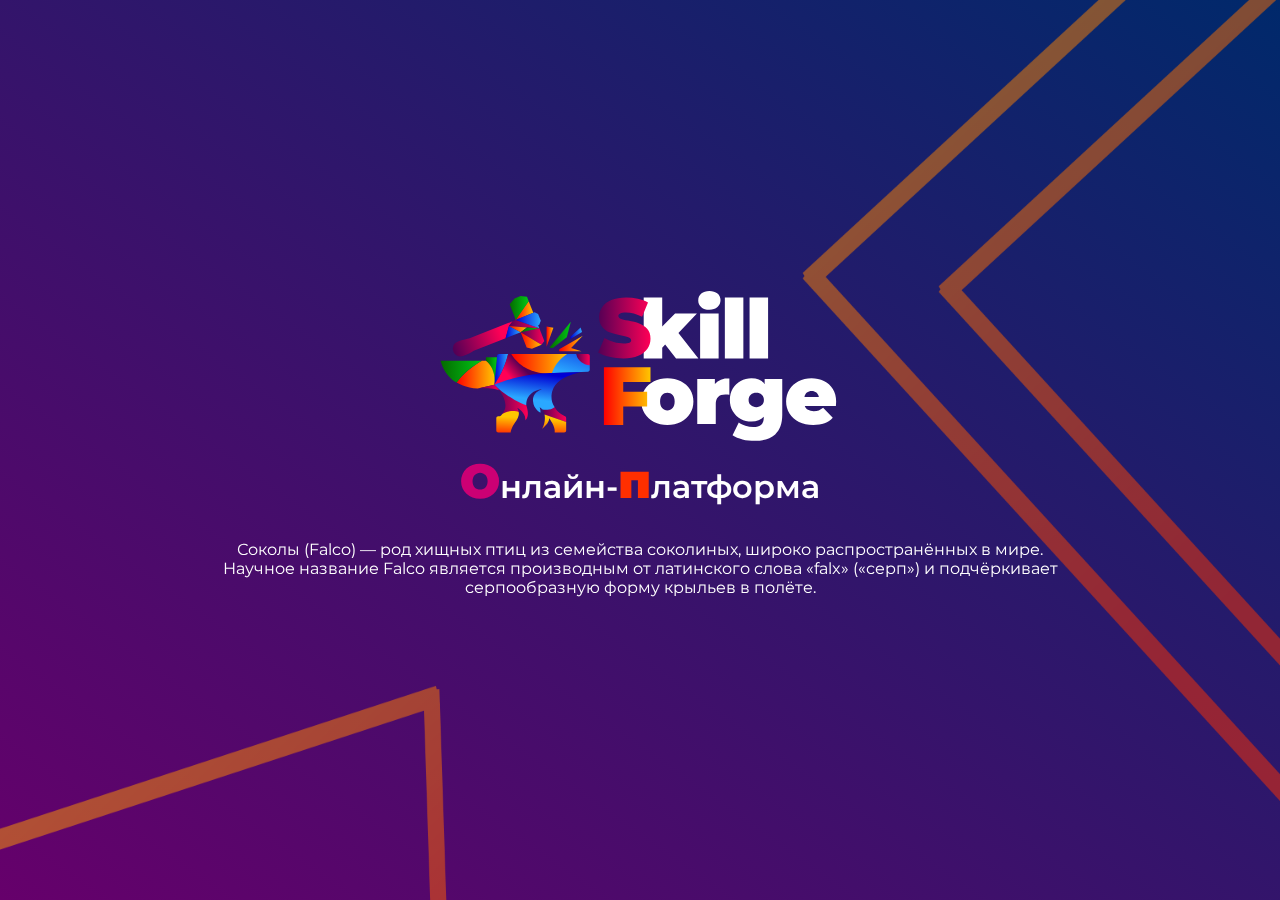
==== src/main/resources/static/index.html @ ac0b3b11 "Копия прошлого проекта" ====
<!DOCTYPE html>
<html lang="en">

<head>
  <meta charset="UTF-8">
  <meta name="viewport" content="width=device-width, initial-scale=1.0">
  <link rel="stylesheet" href="./css/style.css">
  <title>SkillForge - TEST</title>
</head>

<body class="body_hide">
  <img src="./img/bcgr.png" class="background" />
  <img src="./img/lines.svg" clsss="bcgr" alt="">
  <div class="container">
    <img src="./img/logo-fff.svg" alt="" draggable="false" class="logo">
    <h1><span class="p">О</span>нлайн-<span class="o">п</span>латформа</h1>

    <p>Соколы (Falco) — род хищных птиц из семейства соколиных, широко распространённых в мире.<br>
      Научное название Falco является производным от латинского слова «falx» («серп») и подчёркивает серпообразную форму
      крыльев в полёте.</p>

    <script src="./js/main.js"></script>
  </div>

</body>

</html>
---- src/main/resources/static/css/style.css ----
@import url('https://fonts.googleapis.com/css2?family=Lato:wght@400;700;900&family=Montserrat:ital,wght@0,100;0,200;0,300;0,400;0,500;0,600;0,700;0,800;1,100;1,200;1,300;1,400;1,500;1,600;1,700;1,800;1,900&display=swap');

@viewport {
  width: device-width;
    zoom: 1;
    min-zoom: 0.5;
    max-zoom: 3;
    user-zoom: fixed;
}

.body_hide {
	opacity: 0;
	transition: .9s opacity ease-in-out;
}
.body_visible {
	opacity: 1;
}

img.background {
  min-height: 100%;
  min-width: 640px;
  width: 100%;
  height: auto;
  position: fixed;
  top: 0;
  left: 0;
  z-index: -1;
  opacity: 50%;
}

body {
  overflow-x: hidden;
  display: flex;
  
  background: linear-gradient(to top right, #66006b, #00296b);
  background-repeat: no-repeat;
  background-size: cover;
  background-position: center;
  background-attachment: fixed;

  height: 100vh;
  max-height: 100%;
  color: #fff;
  font-family: 'Lato', sans-serif;
  font-family: 'Montserrat', sans-serif;
  margin: 0 0 0 0;
  align-items: center;
  justify-content: center;
  cursor: default;

  -ms-user-select: none;
  -moz-user-select: none;
  -webkit-user-select: none;
  user-select: none;
}

h1 {
  font-weight: 600;
  line-height: 30px;
}

.container {
  margin: 0 0 0 0;
  padding: 0 0 0 0;
  display: flex;
  justify-content: center;
  align-items: center;
  text-align: center;
  flex-flow: column;
  width: 70%;
  max-width: 900px;
}

.logo {
  width: 400px;
  max-width: 80%;
  text-shadow: #fff;
  transition: .1s;
  -moz-user-select: none;
  -webkit-user-select: none;
  -ms-user-select: none;
  user-select: none;
}

.logo:hover {
  transform: scale(1.1);
}

span {
  font-size: 1.5em;
  font-weight: 900;
}

span.p {
  color: #cc0074;
}

span.o {
  color: #ff2f00;
}
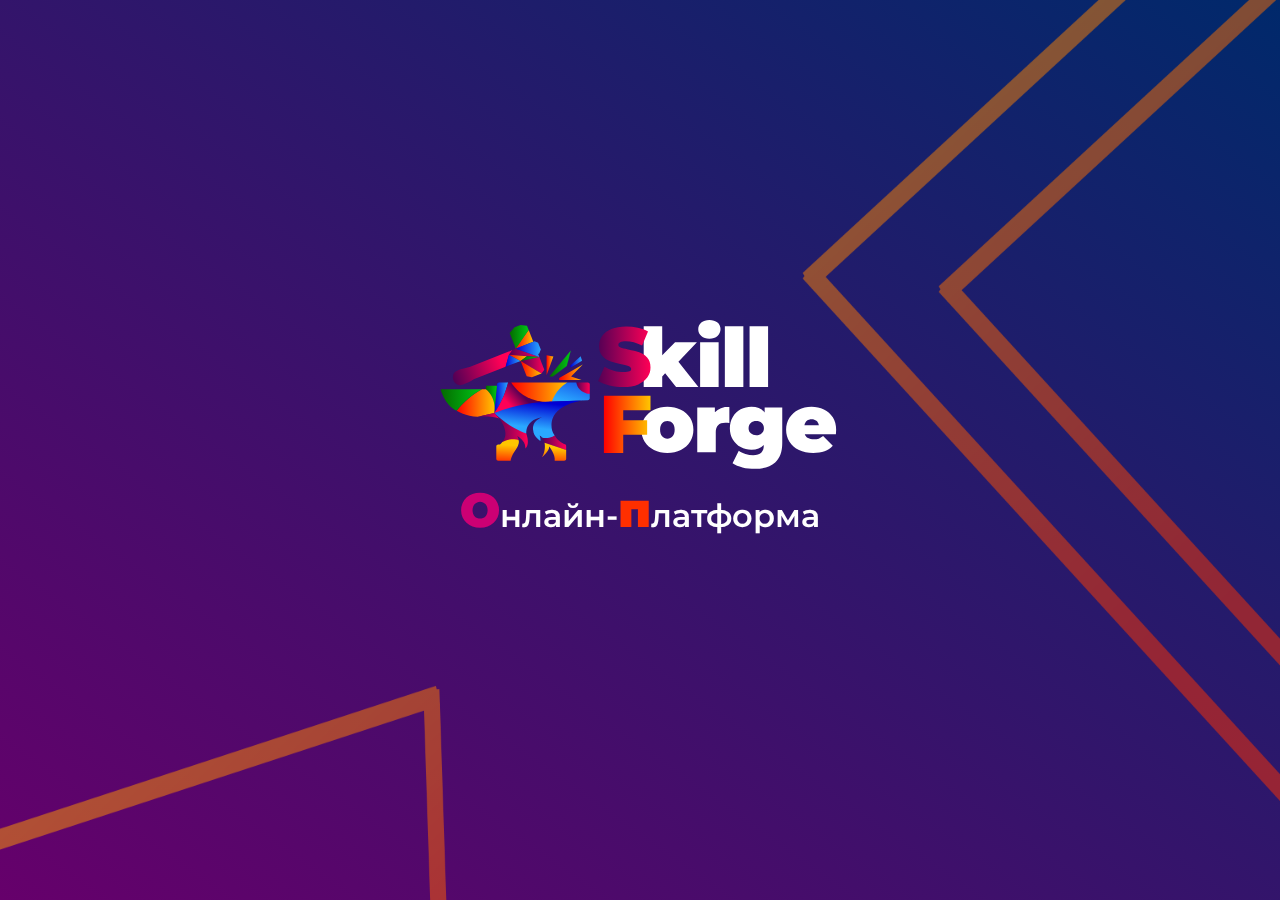
==== commit a5db2358: "Создал переменную для текста" ====
--- a/src/main/resources/static/index.html
+++ b/src/main/resources/static/index.html
@@ -15,9 +15,15 @@
     <img src="./img/logo-fff.svg" alt="" draggable="false" class="logo">
     <h1><span class="p">О</span>нлайн-<span class="o">п</span>латформа</h1>
 
-    <p>Соколы (Falco) — род хищных птиц из семейства соколиных, широко распространённых в мире.<br>
-      Научное название Falco является производным от латинского слова «falx» («серп») и подчёркивает серпообразную форму
-      крыльев в полёте.</p>
+    <p>
+      <script>
+        var client = new XMLHttpRequest();
+        client.open('GET', './txt/falcon.txt');
+        client.onreadystatechange = function () {
+          alert(client.responseText);
+        }
+        client.send();</script>
+    </p>
 
     <script src="./js/main.js"></script>
   </div>
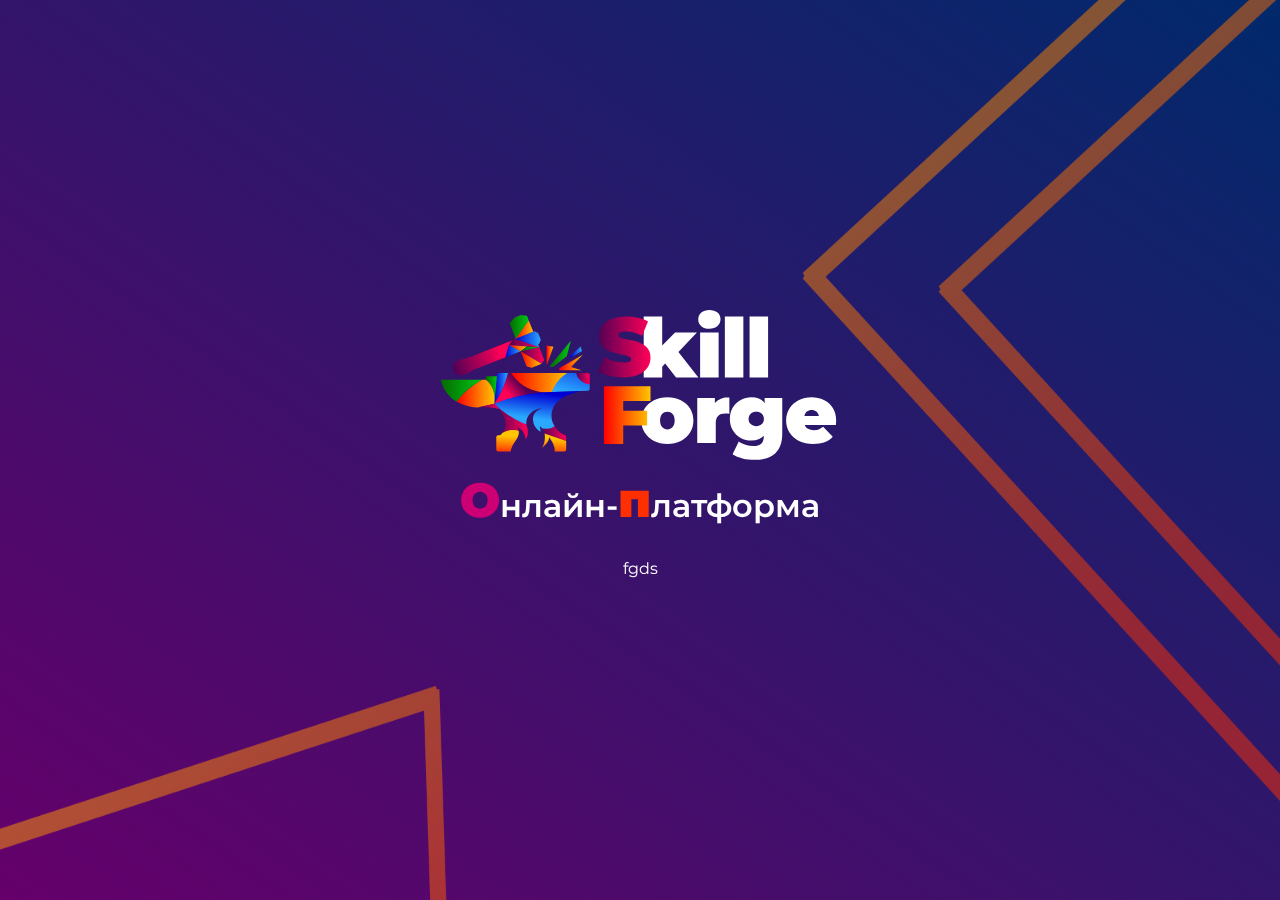
==== commit 9835e327: "Создал текстовый файл, подключил его к html" ====
--- a/src/main/resources/static/index.html
+++ b/src/main/resources/static/index.html
@@ -7,6 +7,7 @@
   <link rel="stylesheet" href="./css/style.css">
   <title>SkillForge - TEST</title>
 </head>
+<script src="https://ajax.googleapis.com/ajax/libs/jquery/3.7.1/jquery.min.js"></script>
 
 <body class="body_hide">
   <img src="./img/bcgr.png" class="background" />
@@ -15,19 +16,15 @@
     <img src="./img/logo-fff.svg" alt="" draggable="false" class="logo">
     <h1><span class="p">О</span>нлайн-<span class="o">п</span>латформа</h1>
 
-    <p>
-      <script>
-        var client = new XMLHttpRequest();
-        client.open('GET', './txt/falcon.txt');
-        client.onreadystatechange = function () {
-          alert(client.responseText);
-        }
-        client.send();</script>
-    </p>
+    <script>
+      $(document).ready(function() {
+        $('#txt').load('./includes/falcon.txt');
+      });
+    </script>
+    <p id="txt">
 
-    <script src="./js/main.js"></script>
+      <script src="./js/main.js"></script>
   </div>
-
 </body>
 
 </html>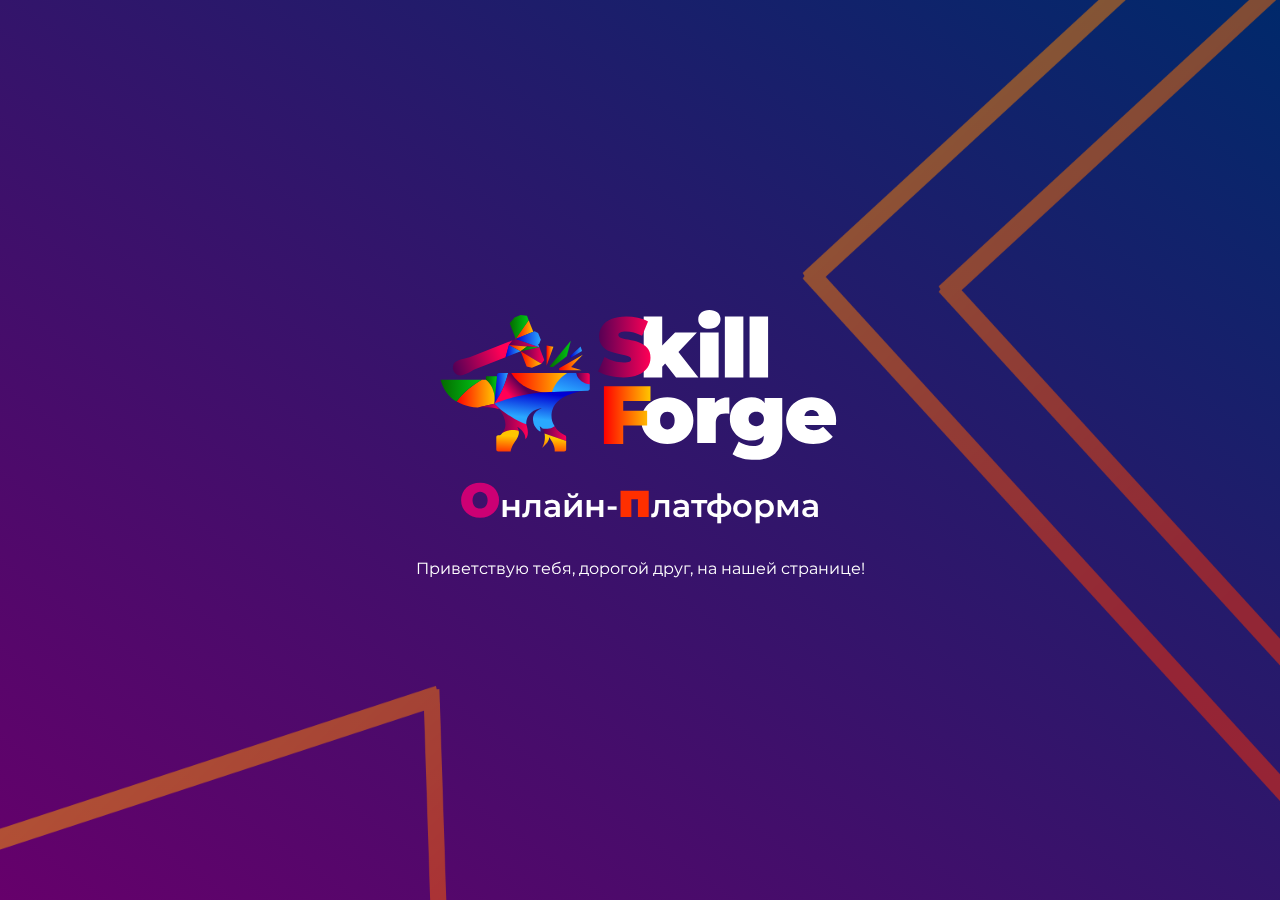
==== commit 50c25258: "Изменил сообщение про falcon на приветствие" ====
--- a/src/main/resources/static/index.html
+++ b/src/main/resources/static/index.html
@@ -18,7 +18,7 @@
 
     <script>
       $(document).ready(function() {
-        $('#txt').load('./includes/falcon.txt');
+        $('#txt').load('./includes/hi.txt');
       });
     </script>
     <p id="txt">
--- a/src/main/resources/static/css/style.css
+++ b/src/main/resources/static/css/style.css
@@ -2,18 +2,19 @@
 
 @viewport {
   width: device-width;
-    zoom: 1;
-    min-zoom: 0.5;
-    max-zoom: 3;
-    user-zoom: fixed;
+  zoom: 1;
+  min-zoom: 0.5;
+  max-zoom: 3;
+  user-zoom: fixed;
 }
 
 .body_hide {
-	opacity: 0;
-	transition: .9s opacity ease-in-out;
+  opacity: 0;
+  transition: .9s opacity ease-in-out;
 }
+
 .body_visible {
-	opacity: 1;
+  opacity: 1;
 }
 
 img.background {
@@ -31,7 +32,7 @@
 body {
   overflow-x: hidden;
   display: flex;
-  
+
   background: linear-gradient(to top right, #66006b, #00296b);
   background-repeat: no-repeat;
   background-size: cover;
@@ -97,4 +98,8 @@
 
 span.o {
   color: #ff2f00;
+}
+
+.falcon {
+  max-width: 300px;
 }